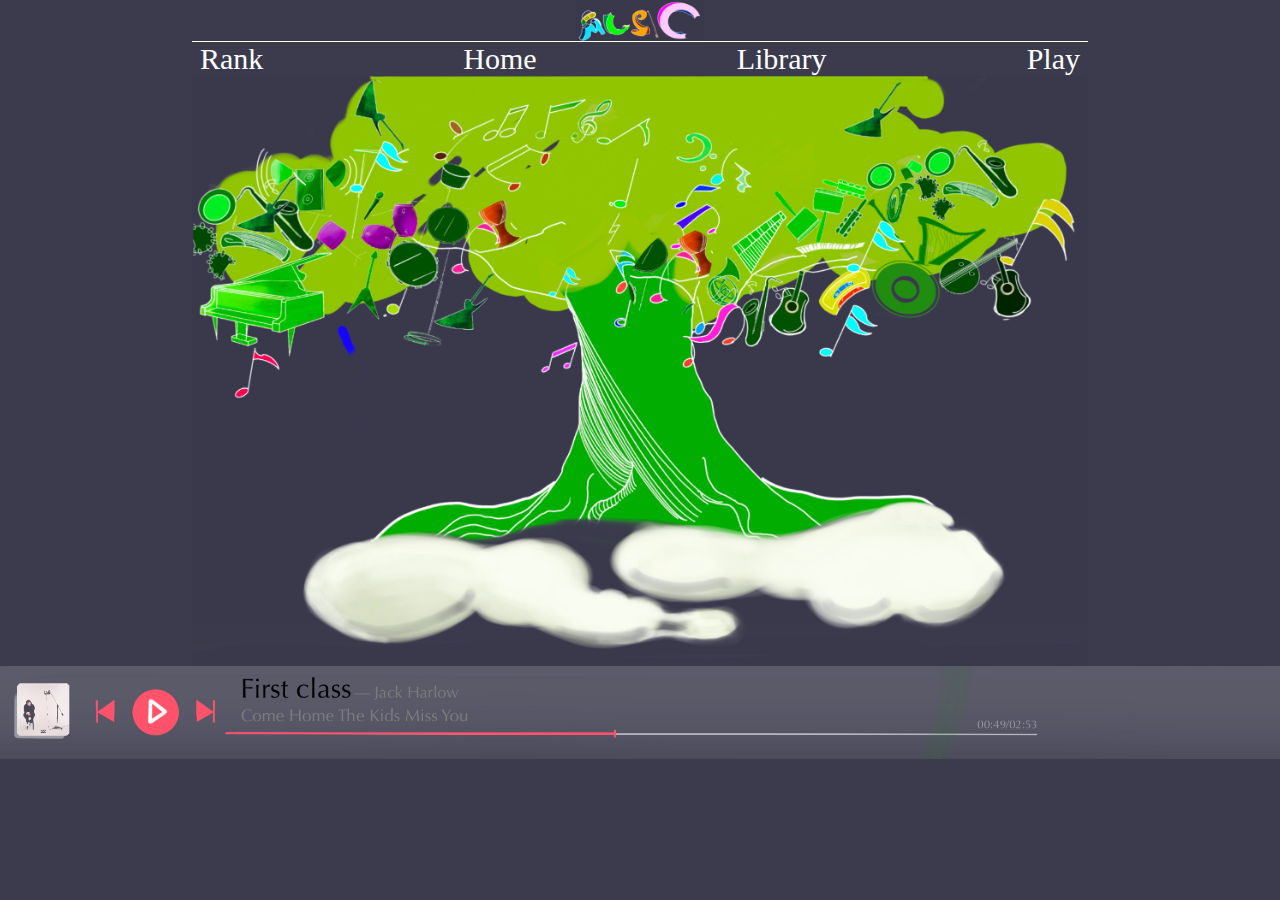
==== index.html @ b0691275 "Music player inital commit." ====
<!DOCTYPE html>
<html>
<head>
<title>Double's Page</title>
<link rel="stylesheet" type="text/css" href="style.css"/>
<script src="myscript.js"></script>
</head>
<body>
  <div>
    <img class="nav_img" src="./image/logo.png">
    <hr class="nav_bar_separator">
    <div class="nav_bar">
      <a href="./rank.html">Rank</a>
      <a href="./index.html">Home</a>
      <a href="./library.html">Library</a>
      <a href="./play.html">Play</a>
    </div>
  </div>
  <div class="background_image">
     <img src="./image/bg2.jpg"> 
  </div>
  <div class="music_player">
     <img class="music_player_img" src="./image/player.png"> 
  </div>
</body>
</html> 
<!-- -->
---- style.css ----
body {
  margin: 0px;
  background-color: #3c3b4d;
  font-size: 30px;
}

.nav_img {
  display: block;
  margin-left: auto;
  margin-right: auto;
  width: 50%;
  max-width: 10vw;
}

.nav_bar_separator {
  margin: 0px;
  height: 1px;
  border: none;
  background-color: white;
  width: 70%;
  display: block;
  margin-left: auto;
  margin-right: auto;
}

.nav_bar {
  display: flex;
  justify-content: space-evenly;
}

.nav_bar a {
  color: white;
  text-decoration: none;
}

.background_image {
  display: flex;
  justify-content: center;
}

.background_image img {
  max-width: 70vw;
}

.library_background {
  background-image: url("./image/library_background.png");
  height: 100vh;
  background-size: cover;
  display: flex;
  justify-content: center;
}
.library_background img {
  width: 100vw;
}

.music_player {
  display: flex;
  justify-content: center;
  overflow: hidden;
}

.music_player_img {
  width: 100vw;
}

.rank_page {
  display: flex;
}

.rank_wheel {
  width: 80%;
  height: 100vh;
  display: flex;
  justify-content: center;
}

/*
.rank_wheel img {
  -webkit-animation:spin 4s linear infinite;
  -moz-animation:spin 4s linear infinite;
  animation:spin 4s linear infinite;
}
@-moz-keyframes spin { 100% { -moz-transform: rotate(360deg); } }
@-webkit-keyframes spin { 100% { -webkit-transform: rotate(360deg); } }
@keyframes spin { 100% { -webkit-transform: rotate(360deg); transform:rotate(360deg); } }
*/

.control_panel {
  width: 20%;
  height: 100vh;
  background-color: white;
  display: flex;
  justify-content: center;
}

.play_page {
  display: flex;
  background-color: #fff5eb;
}

.cd_disk {
  width: 40vw;
  height: 100vh;
  display: flex;
  justify-content: center;
  align-items: center;
}

.cd_disk img {
  width: 100%;
}

.lyrics {
  width: 60vw;
  height: 100vh;
  display: flex;
  justify-content: center;
  align-items: center;
}

.lyrics img {
  width: 100%;
}
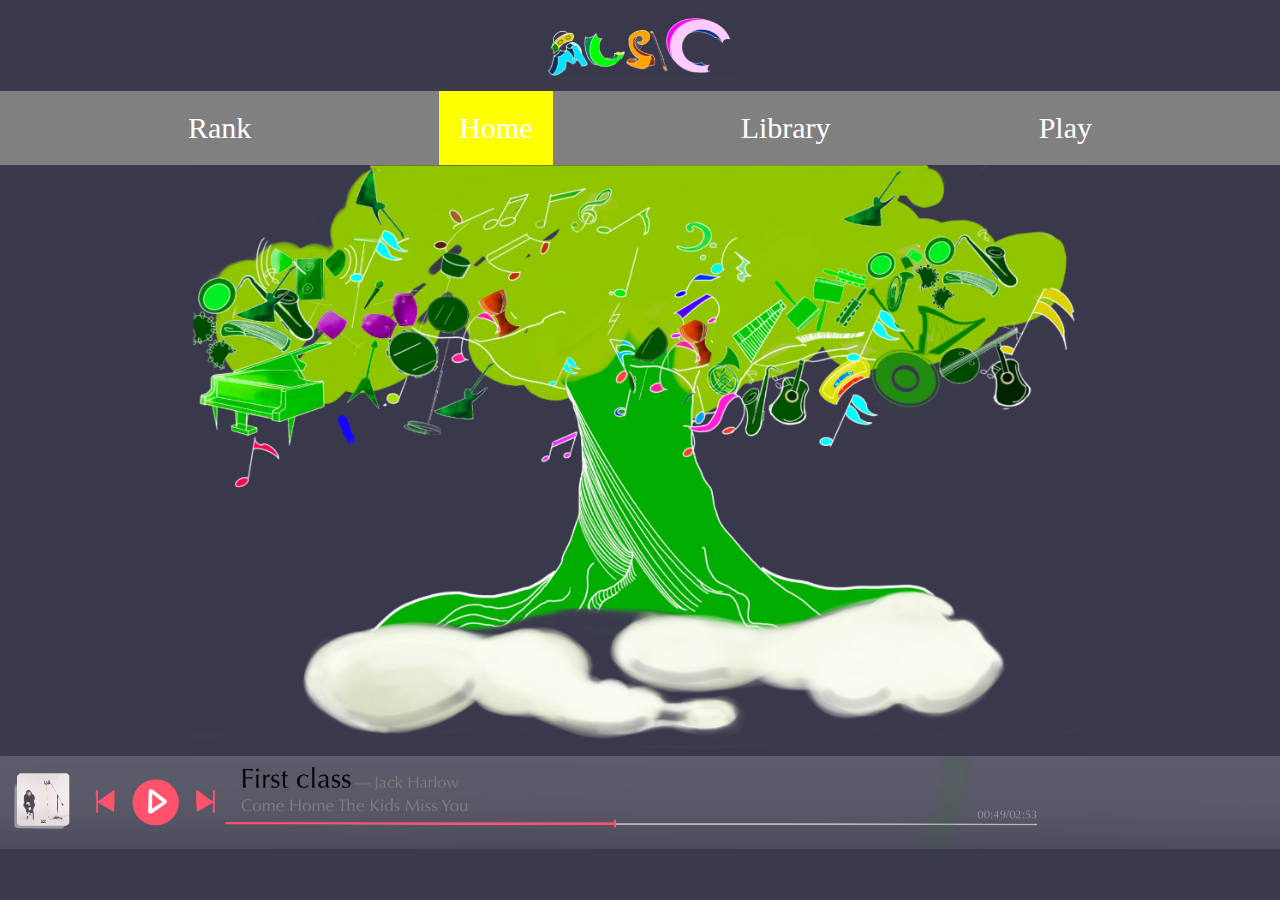
==== commit a45abd94: "W.I.P" ====
--- a/index.html
+++ b/index.html
@@ -1,19 +1,23 @@
  <!DOCTYPE html>
 <html>
 <head>
-<title>Double's Page</title>
+<title>Alex's Page</title>
 <link rel="stylesheet" type="text/css" href="style.css"/>
+<link rel="stylesheet" href="https://cdnjs.cloudflare.com/ajax/libs/font-awesome/4.7.0/css/font-awesome.min.css">
+<meta name="viewport" content="width=device-width, initial-scale=1, minimum-scale=1" />
 <script src="myscript.js"></script>
 </head>
 <body>
   <div>
     <img class="nav_img" src="./image/logo.png">
-    <hr class="nav_bar_separator">
-    <div class="nav_bar">
+    <div class="nav_bar" id="myTopnav">
       <a href="./rank.html">Rank</a>
-      <a href="./index.html">Home</a>
+      <a class="active" href="./index.html">Home</a>
       <a href="./library.html">Library</a>
       <a href="./play.html">Play</a>
+      <a href="javascript:void(0);" class="icon" onclick="myFunction()">
+        <i class="fa fa-bars"></i>
+      </a>
     </div>
   </div>
   <div class="background_image">
--- a/style.css
+++ b/style.css
@@ -9,28 +9,36 @@
   margin-left: auto;
   margin-right: auto;
   width: 50%;
-  max-width: 10vw;
-}
-
-.nav_bar_separator {
-  margin: 0px;
-  height: 1px;
-  border: none;
-  background-color: white;
-  width: 70%;
-  display: block;
-  margin-left: auto;
-  margin-right: auto;
+  max-width: 15vw;
+  padding: 15px;
 }
 
 .nav_bar {
   display: flex;
   justify-content: space-evenly;
+  align-items: center;
+  min-height: 1.5em;
+  background-color: grey;
 }
 
 .nav_bar a {
   color: white;
   text-decoration: none;
+  padding: 20px;
+}
+
+.nav_bar a:hover {
+  background-color: #ddd;
+  color: black;
+}
+
+.nav_bar a.active {
+  background-color: yellow;
+  color: white;
+}
+
+.nav_bar .icon {
+  display: none;
 }
 
 .background_image {
@@ -56,6 +64,7 @@
 .music_player {
   display: flex;
   justify-content: center;
+  align-items: center;
   overflow: hidden;
 }
 
@@ -63,34 +72,41 @@
   width: 100vw;
 }
 
+.rank_page_menu {
+  background-color: #3c3b4d;
+}
+
 .rank_page {
   display: flex;
 }
 
 .rank_wheel {
-  width: 80%;
+  min-width: 70%;
   height: 100vh;
   display: flex;
   justify-content: center;
 }
 
-/*
 .rank_wheel img {
-  -webkit-animation:spin 4s linear infinite;
-  -moz-animation:spin 4s linear infinite;
-  animation:spin 4s linear infinite;
+  z-index: -1;
+}
+
+.rank_wheel img {
+  -webkit-animation:spin 150s linear infinite;
+  -moz-animation:spin 150s linear infinite;
+  animation:spin 150s linear infinite;
 }
 @-moz-keyframes spin { 100% { -moz-transform: rotate(360deg); } }
 @-webkit-keyframes spin { 100% { -webkit-transform: rotate(360deg); } }
 @keyframes spin { 100% { -webkit-transform: rotate(360deg); transform:rotate(360deg); } }
-*/
 
 .control_panel {
-  width: 20%;
+  min-width: 20%;
   height: 100vh;
   background-color: white;
-  display: flex;
+  /*display: flex;*/
   justify-content: center;
+  display: none;
 }
 
 .play_page {
@@ -99,25 +115,69 @@
 }
 
 .cd_disk {
-  width: 40vw;
-  height: 100vh;
+  width: 50vw;
+  height: 80vh;
   display: flex;
   justify-content: center;
   align-items: center;
 }
 
 .cd_disk img {
-  width: 100%;
+  max-width: 100%;
+  height: auto;
 }
 
 .lyrics {
-  width: 60vw;
-  height: 100vh;
+  width: 50vw;
+  height: 80vh;
   display: flex;
   justify-content: center;
   align-items: center;
 }
 
 .lyrics img {
-  width: 100%;
+  max-width: 100%;
+  height: auto;
 }
+
+/* for mobile 
+@media only screen and (max-width: 600px) {
+  .nav_bar {display: inline;}
+  .nav_bar a { display: none; }
+  .nav_bar a.icon {
+    float: right;
+    display: block;
+    margin-right: 40px;
+  }
+
+  .nav_img {
+    display: none;
+  }
+
+  .nav_bar_separator {
+    display: none;
+  }
+
+  .background_image {
+    display: none;
+  }
+
+  .music_player {
+    display: none;
+  }
+}
+
+@media screen and (max-width: 600px) {
+  .nav_bar.responsive {position: relative;}
+  .nav_bar.responsive .icon {
+    position: absolute;
+    right: 0;
+    top: 0;
+  }
+  .nav_bar.responsive a {
+    float: none;
+    display: block;
+    text-align: left;
+  }
+}
+*/
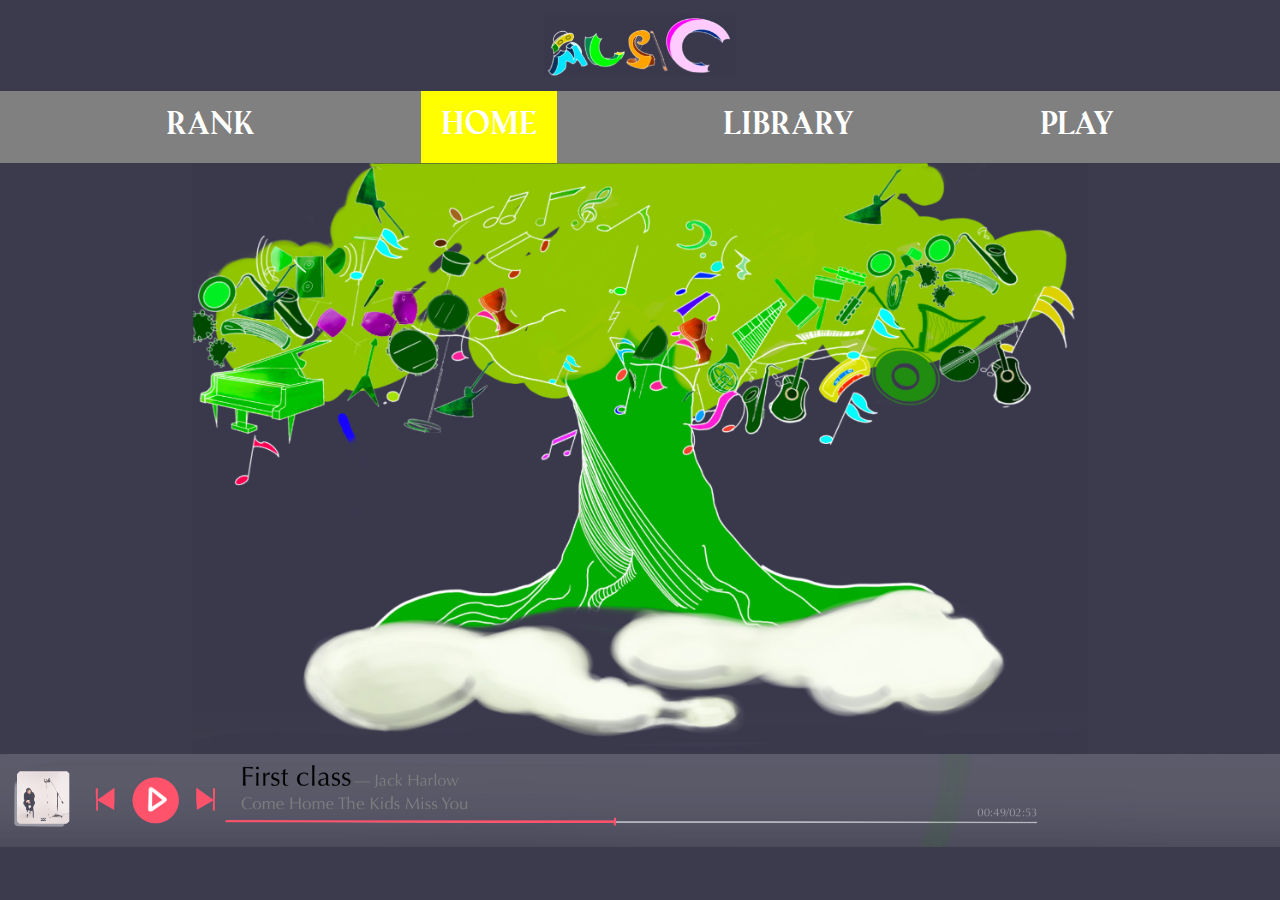
==== commit 04120981: "W.I.P" ====
--- a/index.html
+++ b/index.html
@@ -3,7 +3,6 @@
 <head>
 <title>Alex's Page</title>
 <link rel="stylesheet" type="text/css" href="style.css"/>
-<link rel="stylesheet" href="https://cdnjs.cloudflare.com/ajax/libs/font-awesome/4.7.0/css/font-awesome.min.css">
 <meta name="viewport" content="width=device-width, initial-scale=1, minimum-scale=1" />
 <script src="myscript.js"></script>
 </head>
--- a/style.css
+++ b/style.css
@@ -1,7 +1,13 @@
+@font-face {
+  font-family: "Amagro Bold";
+  src: url("./font/amagro.ttf");
+}
+
 body {
   margin: 0px;
   background-color: #3c3b4d;
   font-size: 30px;
+  font-family: 'Amagro Bold', sans-serif;
 }
 
 .nav_img {
@@ -123,6 +129,7 @@
 }
 
 .cd_disk img {
+  max-height: 100%;
   max-width: 100%;
   height: auto;
 }
@@ -131,13 +138,43 @@
   width: 50vw;
   height: 80vh;
   display: flex;
-  justify-content: center;
-  align-items: center;
-}
-
-.lyrics img {
-  max-width: 100%;
-  height: auto;
+  flex-direction:column;
+  align-items: center;
+}
+
+.sentence {
+  width: 100%;
+  height: 65%;
+  display: flex;
+  flex-direction:column;
+  align-items: center;
+  justify-content: center;
+}
+
+.strong_text {
+  font-weight: bold;
+  font-size: 1.2em;
+}
+
+.weakest_text {
+  color: rgba(0, 0, 0, 0.2);
+}
+
+.weak_text {
+  color: rgba(0, 0, 0, 0.4);
+}
+
+.lyrics_speaker_img {
+  width: 100%;
+  height: 35%;
+  display: flex;
+  justify-content: center;
+  align-items: center;
+}
+
+.lyrics_speaker_img img {
+  width: auto;
+  max-height: 100%;
 }
 
 /* for mobile 
